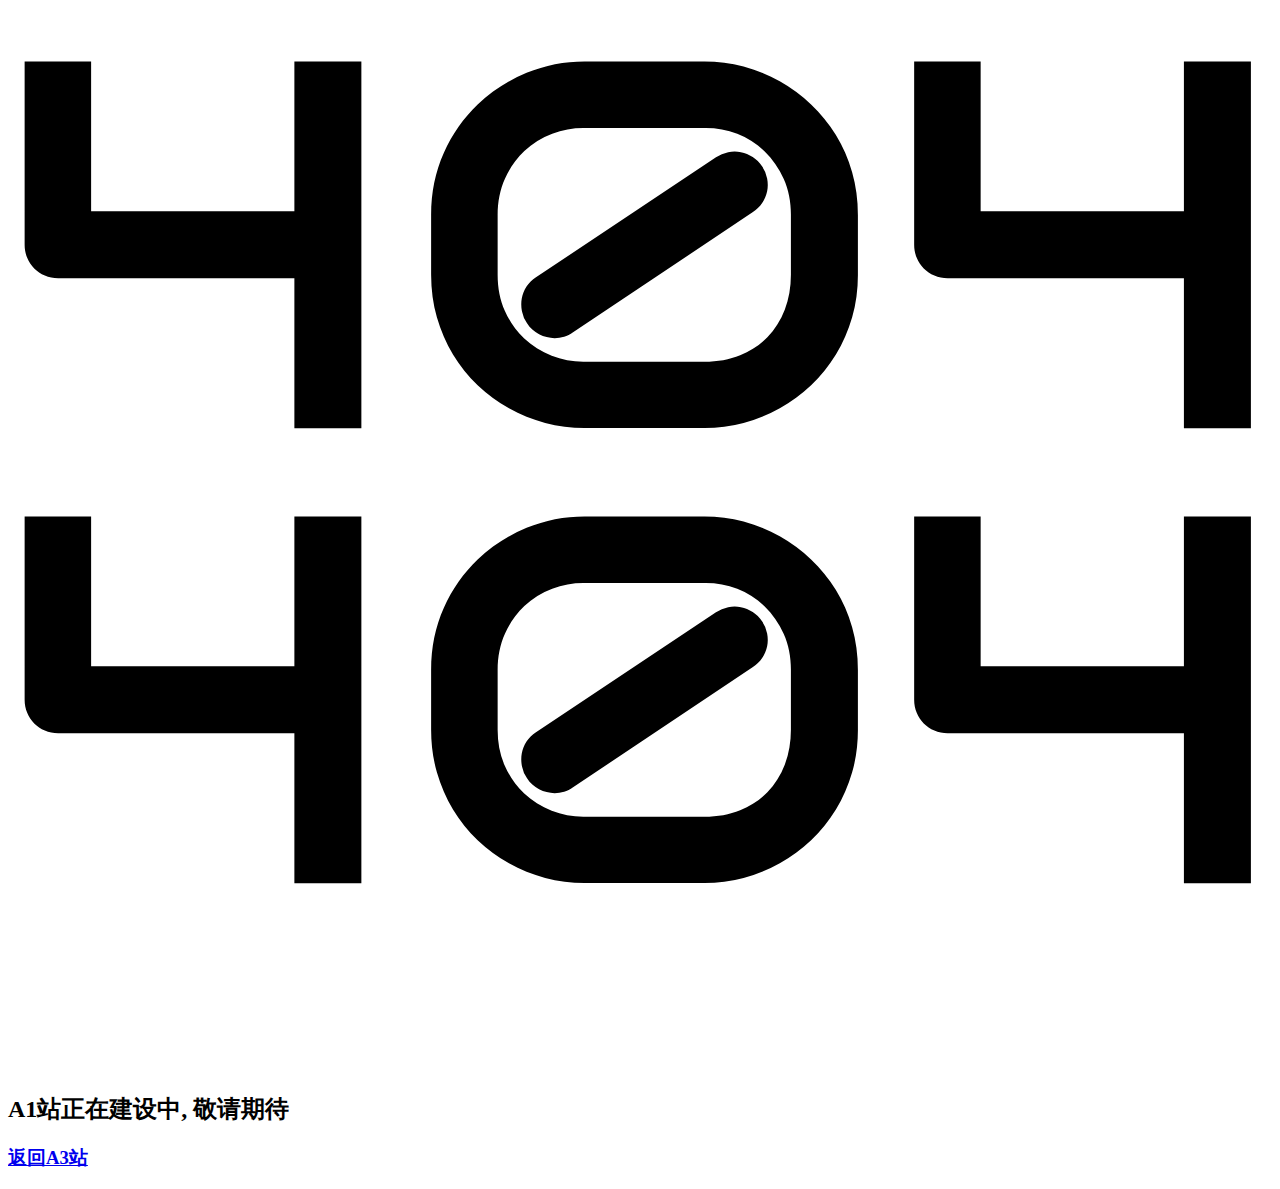
==== A1.html @ b03d75fc "Add files via upload" ====
<!DOCTYPE html>
<html lang="en">
  <head>
    <meta charset="UTF-8" />
    <title>A1站</title>
    <link rel="stylesheet" href="css/A1.css" />
  </head>
  <body>
    <!-- partial:index.partial.html -->
    <div></div>
    <svg id="svgWrap_2" xmlns="" x="0px" y="0px" viewbox="0 0 700 250">
      <g>
        <path
          id="id3_2"
          d="M195.7 232.67h-37.1V149.7H27.76c-2.64 0-5.1-.5-7.36-1.49-2.27-.99-4.23-2.31-5.88-3.96-1.65-1.65-2.95-3.61-3.89-5.88s-1.42-4.67-1.42-7.22V29.62h36.82v82.98H158.6V29.62h37.1v203.05z"
        ></path>
        <path
          id="id2_2"
          d="M470.69 147.71c0 8.31-1.06 16.17-3.19 23.58-2.12 7.41-5.12 14.28-8.99 20.6-3.87 6.33-8.45 11.99-13.74 16.99-5.29 5-11.07 9.28-17.35 12.81a85.146 85.146 0 0 1-20.04 8.14 83.637 83.637 0 0 1-21.67 2.83H319.3c-7.46 0-14.73-.94-21.81-2.83-7.08-1.89-13.76-4.6-20.04-8.14a88.292 88.292 0 0 1-17.35-12.81c-5.29-5-9.84-10.67-13.66-16.99-3.82-6.32-6.8-13.19-8.92-20.6-2.12-7.41-3.19-15.27-3.19-23.58v-33.13c0-12.46 2.34-23.88 7.01-34.27 4.67-10.38 10.92-19.33 18.76-26.83 7.83-7.5 16.87-13.36 27.12-17.56 10.24-4.2 20.93-6.3 32.07-6.3h66.41c7.36 0 14.58.94 21.67 2.83 7.08 1.89 13.76 4.6 20.04 8.14a88.292 88.292 0 0 1 17.35 12.81c5.29 5 9.86 10.67 13.74 16.99 3.87 6.33 6.87 13.19 8.99 20.6 2.13 7.41 3.19 15.27 3.19 23.58v33.14zm-37.1-33.13c0-7.27-1.32-13.88-3.96-19.82-2.64-5.95-6.16-11.04-10.55-15.29-4.39-4.25-9.46-7.5-15.22-9.77-5.76-2.27-11.8-3.35-18.13-3.26h-66.41c-6.14-.09-12.11.97-17.91 3.19-5.81 2.22-10.95 5.43-15.44 9.63-4.48 4.2-8.07 9.3-10.76 15.29-2.69 6-4.04 12.67-4.04 20.04v33.13c0 7.36 1.32 14.02 3.96 19.97 2.64 5.95 6.18 11.02 10.62 15.22 4.44 4.2 9.56 7.43 15.36 9.7 5.8 2.27 11.87 3.35 18.2 3.26h66.41c7.27 0 13.85-1.2 19.75-3.61s10.93-5.73 15.08-9.98 7.36-9.32 9.63-15.22c2.27-5.9 3.4-12.34 3.4-19.33v-33.15zm-16-26.91a17.89 17.89 0 0 1 2.83 6.73c.47 2.41.47 4.77 0 7.08-.47 2.31-1.39 4.48-2.76 6.51-1.37 2.03-3.14 3.75-5.31 5.17l-99.4 66.41c-1.61 1.23-3.26 2.08-4.96 2.55-1.7.47-3.45.71-5.24.71-3.02 0-5.9-.71-8.64-2.12-2.74-1.42-4.96-3.44-6.66-6.09a17.89 17.89 0 0 1-2.83-6.73c-.47-2.41-.5-4.77-.07-7.08.43-2.31 1.3-4.48 2.62-6.51 1.32-2.03 3.07-3.75 5.24-5.17l99.69-66.41a17.89 17.89 0 0 1 6.73-2.83c2.41-.47 4.77-.47 7.08 0 2.31.47 4.48 1.37 6.51 2.69 2.03 1.32 3.75 3.02 5.17 5.09z"
        ></path>
        <path
          id="id1_2"
          d="M688.33 232.67h-37.1V149.7H520.39c-2.64 0-5.1-.5-7.36-1.49-2.27-.99-4.23-2.31-5.88-3.96-1.65-1.65-2.95-3.61-3.89-5.88s-1.42-4.67-1.42-7.22V29.62h36.82v82.98h112.57V29.62h37.1v203.05z"
        ></path>
      </g>
    </svg>
    <svg
      id="svgWrap_1"
      xmlns="http://www.w3.org/2000/svg"
      x="0px"
      y="0px"
      viewbox="0 0 700 250"
    >
      <g>
        <path
          id="id3_1"
          d="M195.7 232.67h-37.1V149.7H27.76c-2.64 0-5.1-.5-7.36-1.49-2.27-.99-4.23-2.31-5.88-3.96-1.65-1.65-2.95-3.61-3.89-5.88s-1.42-4.67-1.42-7.22V29.62h36.82v82.98H158.6V29.62h37.1v203.05z"
        ></path>
        <path
          id="id2_1"
          d="M470.69 147.71c0 8.31-1.06 16.17-3.19 23.58-2.12 7.41-5.12 14.28-8.99 20.6-3.87 6.33-8.45 11.99-13.74 16.99-5.29 5-11.07 9.28-17.35 12.81a85.146 85.146 0 0 1-20.04 8.14 83.637 83.637 0 0 1-21.67 2.83H319.3c-7.46 0-14.73-.94-21.81-2.83-7.08-1.89-13.76-4.6-20.04-8.14a88.292 88.292 0 0 1-17.35-12.81c-5.29-5-9.84-10.67-13.66-16.99-3.82-6.32-6.8-13.19-8.92-20.6-2.12-7.41-3.19-15.27-3.19-23.58v-33.13c0-12.46 2.34-23.88 7.01-34.27 4.67-10.38 10.92-19.33 18.76-26.83 7.83-7.5 16.87-13.36 27.12-17.56 10.24-4.2 20.93-6.3 32.07-6.3h66.41c7.36 0 14.58.94 21.67 2.83 7.08 1.89 13.76 4.6 20.04 8.14a88.292 88.292 0 0 1 17.35 12.81c5.29 5 9.86 10.67 13.74 16.99 3.87 6.33 6.87 13.19 8.99 20.6 2.13 7.41 3.19 15.27 3.19 23.58v33.14zm-37.1-33.13c0-7.27-1.32-13.88-3.96-19.82-2.64-5.95-6.16-11.04-10.55-15.29-4.39-4.25-9.46-7.5-15.22-9.77-5.76-2.27-11.8-3.35-18.13-3.26h-66.41c-6.14-.09-12.11.97-17.91 3.19-5.81 2.22-10.95 5.43-15.44 9.63-4.48 4.2-8.07 9.3-10.76 15.29-2.69 6-4.04 12.67-4.04 20.04v33.13c0 7.36 1.32 14.02 3.96 19.97 2.64 5.95 6.18 11.02 10.62 15.22 4.44 4.2 9.56 7.43 15.36 9.7 5.8 2.27 11.87 3.35 18.2 3.26h66.41c7.27 0 13.85-1.2 19.75-3.61s10.93-5.73 15.08-9.98 7.36-9.32 9.63-15.22c2.27-5.9 3.4-12.34 3.4-19.33v-33.15zm-16-26.91a17.89 17.89 0 0 1 2.83 6.73c.47 2.41.47 4.77 0 7.08-.47 2.31-1.39 4.48-2.76 6.51-1.37 2.03-3.14 3.75-5.31 5.17l-99.4 66.41c-1.61 1.23-3.26 2.08-4.96 2.55-1.7.47-3.45.71-5.24.71-3.02 0-5.9-.71-8.64-2.12-2.74-1.42-4.96-3.44-6.66-6.09a17.89 17.89 0 0 1-2.83-6.73c-.47-2.41-.5-4.77-.07-7.08.43-2.31 1.3-4.48 2.62-6.51 1.32-2.03 3.07-3.75 5.24-5.17l99.69-66.41a17.89 17.89 0 0 1 6.73-2.83c2.41-.47 4.77-.47 7.08 0 2.31.47 4.48 1.37 6.51 2.69 2.03 1.32 3.75 3.02 5.17 5.09z"
        ></path>
        <path
          id="id1_1"
          d="M688.33 232.67h-37.1V149.7H520.39c-2.64 0-5.1-.5-7.36-1.49-2.27-.99-4.23-2.31-5.88-3.96-1.65-1.65-2.95-3.61-3.89-5.88s-1.42-4.67-1.42-7.22V29.62h36.82v82.98h112.57V29.62h37.1v203.05z"
        ></path>
      </g>
    </svg>

    <svg>
      <defs>
        <filter id="glow">
          <fegaussianblur
            class="blur"
            result="coloredBlur"
            stddeviation="4"
          ></fegaussianblur>
          <femerge>
            <femergenode in="coloredBlur"></femergenode>
            <femergenode in="SourceGraphic"></femergenode>
          </femerge>
        </filter>
      </defs>
    </svg>

    <h2>A1站正在建设中, 敬请期待</h2>
    <a href="index.html"><h3>返回A3站</h3></a>
  </body>
</html>
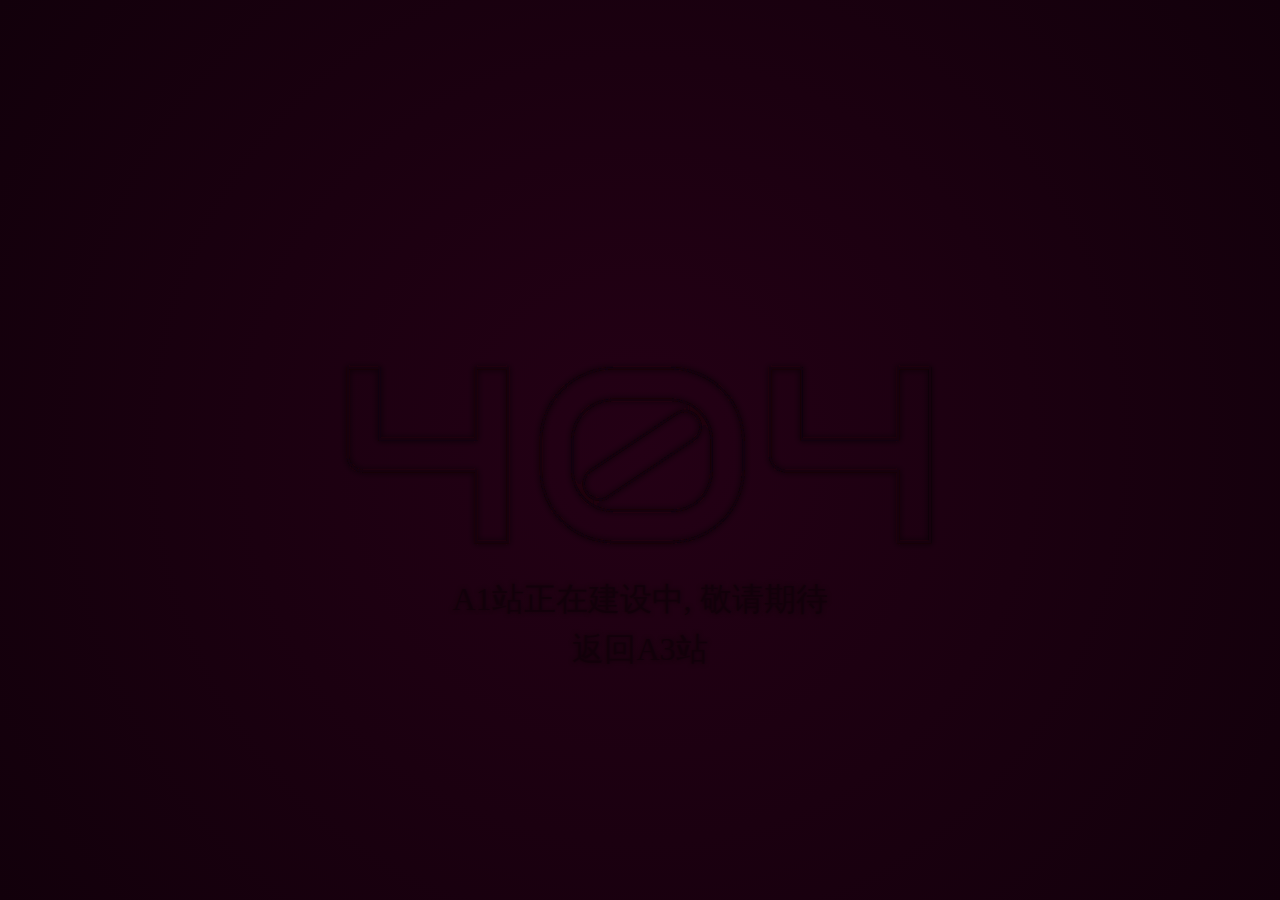
==== commit eb1a157d: "Update A1.html" ====
--- a/A1.html
+++ b/A1.html
@@ -3,7 +3,7 @@
   <head>
     <meta charset="UTF-8" />
     <title>A1站</title>
-    <link rel="stylesheet" href="css/A1.css" />
+    <link rel="stylesheet" href="A1.css" />
   </head>
   <body>
     <!-- partial:index.partial.html -->
--- a/A1.css
+++ b/A1.css
@@ -0,0 +1,343 @@
+@import url("css.css");
+
+html,
+body {
+  margin: 0px;
+  overflow: hidden;
+}
+
+div {
+  position: absolute;
+  top: 0%;
+  left: 0%;
+  height: 100%;
+  width: 100%;
+  margin: 0px;
+  background: radial-gradient(circle, #240015 0%, #12000b 100%);
+  overflow: hidden;
+}
+
+.wrap {
+  position: absolute;
+  left: 50%;
+  top: 50%;
+  transform: translate(-50%, -50%);
+}
+
+h2 {
+  position: absolute;
+  top: 50%;
+  left: 50%;
+  margin-top: 150px;
+  font-size: 32px;
+  text-transform: uppercase;
+  transform: translate(-50%, -50%);
+  display: block;
+  color: #12000a;
+  font-weight: 300;
+  font-family: Audiowide;
+  text-shadow: 0px 0px 4px #12000a;
+  animation: fadeInText 3s ease-in 3.5s forwards,
+    flicker4 5s linear 7.5s infinite, hueRotate 6s ease-in-out 3s infinite;
+}
+h3 {
+  position: absolute;
+  top: 50%;
+  left: 50%;
+  margin-top: 200px;
+  font-size: 32px;
+  text-transform: uppercase;
+  transform: translate(-50%, -50%);
+  display: block;
+  color: #12000a;
+  font-weight: 300;
+  font-family: Audiowide;
+  text-shadow: 0px 0px 4px #12000a;
+  animation: fadeInText 3s ease-in 3.5s forwards,
+    flicker4 5s linear 7.5s infinite, hueRotate 6s ease-in-out 3s infinite;
+}
+#svgWrap_1,
+#svgWrap_2 {
+  position: absolute;
+  height: auto;
+  width: 600px;
+  max-width: 100%;
+  top: 50%;
+  left: 50%;
+  transform: translate(-50%, -50%);
+}
+
+#svgWrap_1,
+#svgWrap_2,
+div {
+  animation: hueRotate 6s ease-in-out 3s infinite;
+}
+
+#id1_1,
+#id2_1,
+#id3_1 {
+  stroke: #ff005d;
+  stroke-width: 3px;
+  fill: transparent;
+  filter: url(#glow);
+}
+
+#id1_2,
+#id2_2,
+#id3_2 {
+  stroke: #12000a;
+  stroke-width: 3px;
+  fill: transparent;
+  filter: url(#glow);
+}
+
+#id3_1 {
+  stroke-dasharray: 940px;
+  stroke-dashoffset: -940px;
+  animation: drawLine3 2.5s ease-in-out 0s forwards,
+    flicker3 4s linear 4s infinite;
+}
+
+#id2_1 {
+  stroke-dasharray: 735px;
+  stroke-dashoffset: -735px;
+  animation: drawLine2 2.5s ease-in-out 0.5s forwards,
+    flicker2 4s linear 4.5s infinite;
+}
+
+#id1_1 {
+  stroke-dasharray: 940px;
+  stroke-dashoffset: -940px;
+  animation: drawLine1 2.5s ease-in-out 1s forwards,
+    flicker1 4s linear 5s infinite;
+}
+
+@keyframes drawLine1 {
+  0% {
+    stroke-dashoffset: -940px;
+  }
+
+  100% {
+    stroke-dashoffset: 0px;
+  }
+}
+
+@keyframes drawLine2 {
+  0% {
+    stroke-dashoffset: -735px;
+  }
+
+  100% {
+    stroke-dashoffset: 0px;
+  }
+}
+
+@keyframes drawLine3 {
+  0% {
+    stroke-dashoffset: -940px;
+  }
+
+  100% {
+    stroke-dashoffset: 0px;
+  }
+}
+
+@keyframes flicker1 {
+  0% {
+    stroke: #ff005d;
+  }
+
+  1% {
+    stroke: transparent;
+  }
+
+  3% {
+    stroke: transparent;
+  }
+
+  4% {
+    stroke: #ff005d;
+  }
+
+  6% {
+    stroke: #ff005d;
+  }
+
+  7% {
+    stroke: transparent;
+  }
+
+  13% {
+    stroke: transparent;
+  }
+
+  14% {
+    stroke: #ff005d;
+  }
+
+  100% {
+    stroke: #ff005d;
+  }
+}
+
+@keyframes flicker2 {
+  0% {
+    stroke: #ff005d;
+  }
+
+  50% {
+    stroke: #ff005d;
+  }
+
+  51% {
+    stroke: transparent;
+  }
+
+  61% {
+    stroke: transparent;
+  }
+
+  62% {
+    stroke: #ff005d;
+  }
+
+  100% {
+    stroke: #ff005d;
+  }
+}
+
+@keyframes flicker3 {
+  0% {
+    stroke: #ff005d;
+  }
+
+  1% {
+    stroke: transparent;
+  }
+
+  10% {
+    stroke: transparent;
+  }
+
+  11% {
+    stroke: #ff005d;
+  }
+
+  40% {
+    stroke: #ff005d;
+  }
+
+  41% {
+    stroke: transparent;
+  }
+
+  45% {
+    stroke: transparent;
+  }
+
+  46% {
+    stroke: #ff005d;
+  }
+
+  100% {
+    stroke: #ff005d;
+  }
+}
+
+@keyframes flicker4 {
+  0% {
+    color: #ff005d;
+    text-shadow: 0px 0px 4px #ff005d;
+  }
+
+  30% {
+    color: #ff005d;
+    text-shadow: 0px 0px 4px #ff005d;
+  }
+
+  31% {
+    color: #12000a;
+    text-shadow: 0px 0px 4px #12000a;
+  }
+
+  32% {
+    color: #ff005d;
+    text-shadow: 0px 0px 4px #ff005d;
+  }
+
+  36% {
+    color: #ff005d;
+    text-shadow: 0px 0px 4px #ff005d;
+  }
+
+  37% {
+    color: #12000a;
+    text-shadow: 0px 0px 4px #12000a;
+  }
+
+  41% {
+    color: #12000a;
+    text-shadow: 0px 0px 4px #12000a;
+  }
+
+  42% {
+    color: #ff005d;
+    text-shadow: 0px 0px 4px #ff005d;
+  }
+
+  85% {
+    color: #ff005d;
+    text-shadow: 0px 0px 4px #ff005d;
+  }
+
+  86% {
+    color: #12000a;
+    text-shadow: 0px 0px 4px #12000a;
+  }
+
+  95% {
+    color: #12000a;
+    text-shadow: 0px 0px 4px #12000a;
+  }
+
+  96% {
+    color: #ff005d;
+    text-shadow: 0px 0px 4px #ff005d;
+  }
+
+  100% {
+    color: #ff005d;
+    text-shadow: 0px 0px 4px #ff005d;
+  }
+}
+
+@keyframes fadeInText {
+  1% {
+    color: #12000a;
+    text-shadow: 0px 0px 4px #12000a;
+  }
+
+  70% {
+    color: #0088ff;
+    text-shadow: 0px 0px 14px #ff005d;
+  }
+
+  100% {
+    color: #ff005d;
+    text-shadow: 0px 0px 4px #ff005d;
+  }
+}
+
+@keyframes hueRotate {
+  0% {
+    filter: hue-rotate(0deg);
+  }
+
+  50% {
+    filter: hue-rotate(-120deg);
+  }
+
+  100% {
+    filter: hue-rotate(0deg);
+  }
+}
